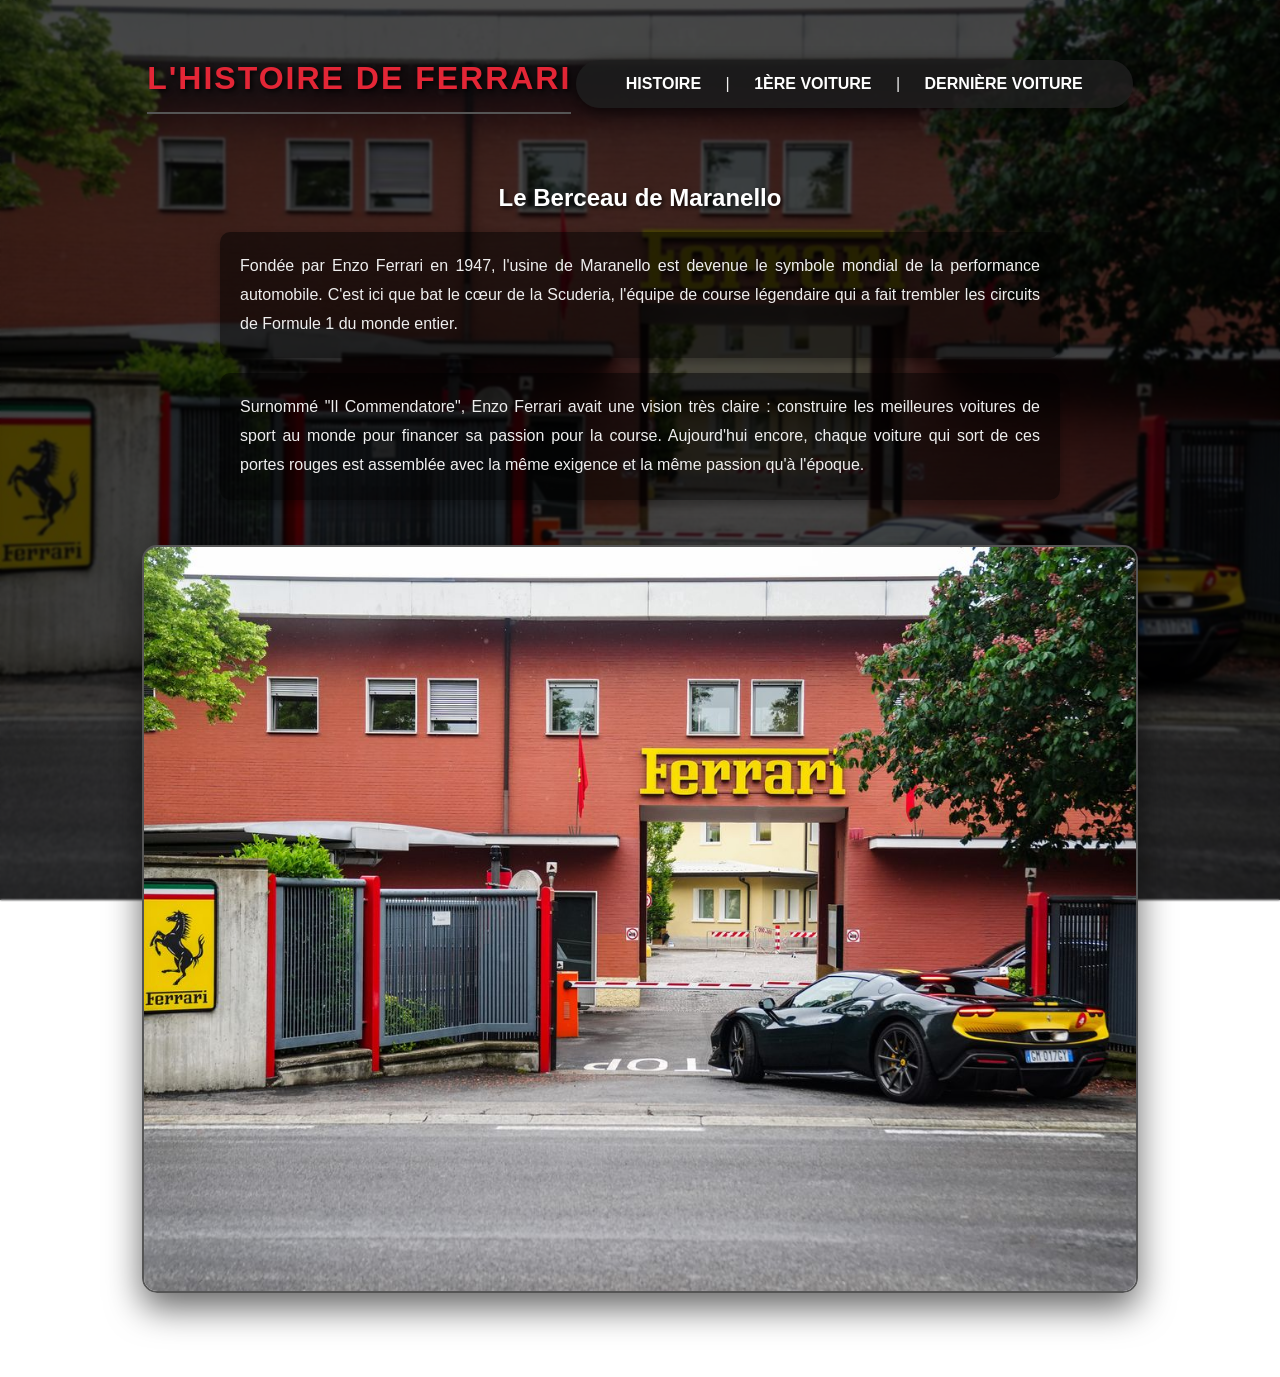
==== index.html @ eeda7532 "Add files via upload Mon site est prêt" ====
<!doctype html>
<html lang="fr">
<head>
    <meta charset="utf-8">
    <title>Ferrari - L'Histoire</title>
    <link rel="stylesheet" href="style.css" type="text/css" />
</head>
<body id="page-histoire">
    <div class="conteneur">
        <h1>L'HISTOIRE DE FERRARI</h1>
        <nav>
            <a href="index.html">HISTOIRE</a> | 
            <a href="premiere.html">1ÈRE VOITURE</a> | 
            <a href="derniere.html">DERNIÈRE VOITURE</a>
        </nav>

        <div>
            <h2>Le Berceau de Maranello</h2>
            <p>Fondée par Enzo Ferrari en 1947, l'usine de Maranello est devenue le symbole mondial de la performance automobile. C'est ici que bat le cœur de la Scuderia, l'équipe de course légendaire qui a fait trembler les circuits de Formule 1 du monde entier.</p>
            <p>Surnommé "Il Commendatore", Enzo Ferrari avait une vision très claire : construire les meilleures voitures de sport au monde pour financer sa passion pour la course. Aujourd'hui encore, chaque voiture qui sort de ces portes rouges est assemblée avec la même exigence et la même passion qu'à l'époque.</p>
            <img src="usine.jpg" alt="Usine Ferrari" />
        </div>
    </div>
</body>
</html>
---- style.css ----
/* --- CONFIGURATION DES FONDS SOMBRES (MODÉRÉS) --- */
body {
    color: #f0f0f0; 
    font-family: Verdana, sans-serif;
    text-align: center;
    margin: 0;
    background-size: cover;
    background-position: center;
    background-attachment: fixed;
}

/* Le filtre est NOIR à 70% pour bien voir la photo */
#page-histoire {
    background-image: linear-gradient(rgba(0, 0, 0, 0.7), rgba(0, 0, 0, 0.7)), url('usine.jpg');
}

#page-premiere {
    background-image: linear-gradient(rgba(0, 0, 0, 0.7), rgba(0, 0, 0, 0.7)), url('premiere.jpg');
}

#page-derniere {
    background-image: linear-gradient(rgba(0, 0, 0, 0.7), rgba(0, 0, 0, 0.7)), url('derniere.webp');
}

/* --- L'EFFET FLOUTÉ (1px) --- */
.conteneur {
    padding: 30px 20px;
    min-height: 100vh;
    backdrop-filter: blur(1px); 
}

/* --- LES TITRES --- */
h1 {
    color: #e32636; /* Le VRAI Rouge Ferrari est de retour ! */
    letter-spacing: 2px;
    border-bottom: 2px solid #555;
    padding-bottom: 15px;
    margin-bottom: 30px;
    display: inline-block; 
    text-shadow: 2px 2px 5px rgba(0,0,0,0.9); /* Ombre un peu plus forte pour que le rouge ressorte bien sur le fond */
}

h2 {
    color: #ffffff;
    margin-top: 40px;
    text-shadow: 2px 2px 4px rgba(0,0,0,0.8); 
}

/* --- LES PARAGRAPHES --- */
p {
    color: #eeeeee;
    line-height: 1.8;
    max-width: 800px;
    margin: 15px auto;
    text-align: justify;
    font-size: 16px;
    background-color: rgba(0, 0, 0, 0.5); 
    padding: 20px;
    border-radius: 10px;
    box-shadow: 0 4px 10px rgba(0,0,0,0.3);
}

/* --- LE MENU DE NAVIGATION --- */
nav {
    margin: 30px 0;
    padding: 15px 30px;
    background-color: rgba(30, 30, 30, 0.85); 
    border-radius: 30px;
    display: inline-block;
    box-shadow: 0 4px 15px rgba(0,0,0,0.6);
}

nav a {
    color: #ffffff;
    text-decoration: none;
    margin: 0 20px;
    font-weight: bold;
    font-size: 16px;
    display: inline-block; 
    transition: transform 0.3s ease, color 0.3s; 
}

nav a:hover {
    color: #e32636; 
    transform: scale(1.2); 
}

/* --- LES IMAGES --- */
img {
    max-width: 80%;
    border-radius: 15px;
    box-shadow: 0 15px 35px rgba(0, 0, 0, 0.6);
    margin-top: 30px;
    margin-bottom: 50px;
    border: 2px solid #555; 
    transition: transform 0.4s ease, border-color 0.4s ease;
}

img:hover {
    transform: scale(1.02);
    border-color: #e32636;
}

/* --- STYLE DE LA BULLE FERRARI --- */
.conteneur-bulle-ferrari {
    display: flex;
    justify-content: center;
    margin-top: 40px; 
    margin-bottom: 30px; 
}

.bulle-ferrari {
    display: inline-block;
    background-color: #ff2800; 
    color: #ffffff;
    padding: 15px 30px;
    font-family: 'Arial', sans-serif;
    font-size: 16px;
    font-weight: bold;
    text-decoration: none;
    border-radius: 50px; 
    box-shadow: 0 4px 10px rgba(255, 40, 0, 0.4); 
    transition: all 0.3s ease; 
}

.bulle-ferrari:hover {
    background-color: #cc2000; 
    transform: translateY(-3px) scale(1.02); 
    box-shadow: 0 6px 15px rgba(255, 40, 0, 0.6);
    color: #ffffff;
}
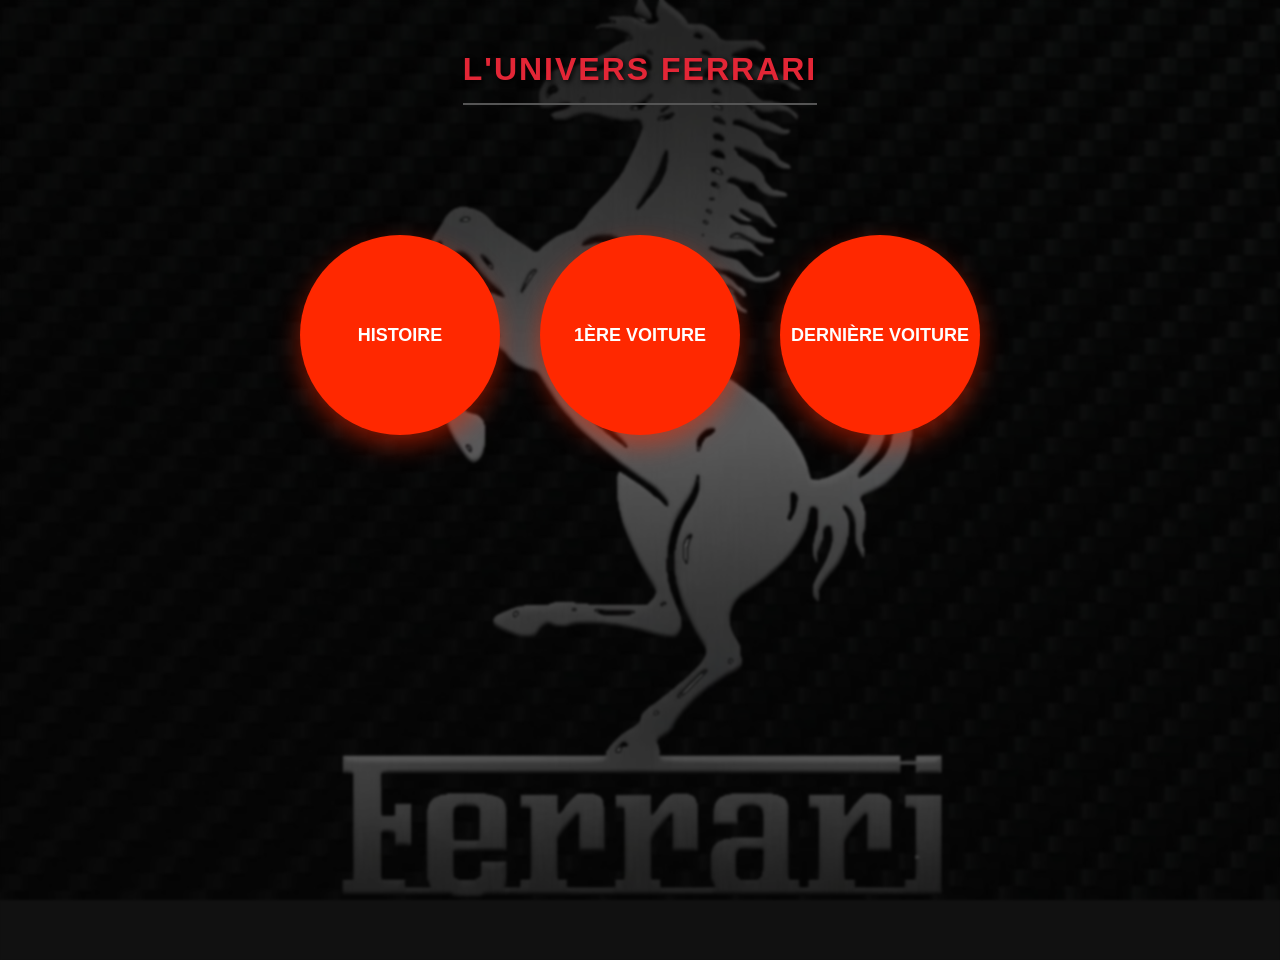
==== commit 56196a57: "Add files via upload" ====
--- a/index.html
+++ b/index.html
@@ -2,23 +2,17 @@
 <html lang="fr">
 <head>
     <meta charset="utf-8">
-    <title>Ferrari - L'Histoire</title>
+    <title>Ferrari - Accueil</title>
     <link rel="stylesheet" href="style.css" type="text/css" />
 </head>
-<body id="page-histoire">
+<body id="page-accueil">
     <div class="conteneur">
-        <h1>L'HISTOIRE DE FERRARI</h1>
-        <nav>
-            <a href="index.html">HISTOIRE</a> | 
-            <a href="premiere.html">1ÈRE VOITURE</a> | 
-            <a href="derniere.html">DERNIÈRE VOITURE</a>
-        </nav>
-
-        <div>
-            <h2>Le Berceau de Maranello</h2>
-            <p>Fondée par Enzo Ferrari en 1947, l'usine de Maranello est devenue le symbole mondial de la performance automobile. C'est ici que bat le cœur de la Scuderia, l'équipe de course légendaire qui a fait trembler les circuits de Formule 1 du monde entier.</p>
-            <p>Surnommé "Il Commendatore", Enzo Ferrari avait une vision très claire : construire les meilleures voitures de sport au monde pour financer sa passion pour la course. Aujourd'hui encore, chaque voiture qui sort de ces portes rouges est assemblée avec la même exigence et la même passion qu'à l'époque.</p>
-            <img src="usine.jpg" alt="Usine Ferrari" />
+        <h1>L'UNIVERS FERRARI</h1>
+        
+        <div class="accueil-bulles">
+            <a href="histoire.html" class="bulle-rouge">HISTOIRE</a>
+            <a href="premiere.html" class="bulle-rouge">1ÈRE VOITURE</a>
+            <a href="derniere.html" class="bulle-rouge">DERNIÈRE VOITURE</a>
         </div>
     </div>
 </body>
--- a/style.css
+++ b/style.css
@@ -1,4 +1,3 @@
-/* --- CONFIGURATION DES FONDS SOMBRES (MODÉRÉS) --- */
 body {
     color: #f0f0f0; 
     font-family: Verdana, sans-serif;
@@ -7,9 +6,13 @@
     background-size: cover;
     background-position: center;
     background-attachment: fixed;
+    background-color: #111;
 }
 
-/* Le filtre est NOIR à 70% pour bien voir la photo */
+#page-accueil {
+    background-image: linear-gradient(rgba(0, 0, 0, 0.6), rgba(0, 0, 0, 0.6)), url('logo_ferrari.webp');
+}
+
 #page-histoire {
     background-image: linear-gradient(rgba(0, 0, 0, 0.7), rgba(0, 0, 0, 0.7)), url('usine.jpg');
 }
@@ -22,22 +25,20 @@
     background-image: linear-gradient(rgba(0, 0, 0, 0.7), rgba(0, 0, 0, 0.7)), url('derniere.webp');
 }
 
-/* --- L'EFFET FLOUTÉ (1px) --- */
 .conteneur {
     padding: 30px 20px;
     min-height: 100vh;
     backdrop-filter: blur(1px); 
 }
 
-/* --- LES TITRES --- */
 h1 {
-    color: #e32636; /* Le VRAI Rouge Ferrari est de retour ! */
+    color: #e32636;
     letter-spacing: 2px;
     border-bottom: 2px solid #555;
     padding-bottom: 15px;
     margin-bottom: 30px;
     display: inline-block; 
-    text-shadow: 2px 2px 5px rgba(0,0,0,0.9); /* Ombre un peu plus forte pour que le rouge ressorte bien sur le fond */
+    text-shadow: 2px 2px 5px rgba(0,0,0,0.9);
 }
 
 h2 {
@@ -46,7 +47,6 @@
     text-shadow: 2px 2px 4px rgba(0,0,0,0.8); 
 }
 
-/* --- LES PARAGRAPHES --- */
 p {
     color: #eeeeee;
     line-height: 1.8;
@@ -60,7 +60,6 @@
     box-shadow: 0 4px 10px rgba(0,0,0,0.3);
 }
 
-/* --- LE MENU DE NAVIGATION --- */
 nav {
     margin: 30px 0;
     padding: 15px 30px;
@@ -85,7 +84,6 @@
     transform: scale(1.2); 
 }
 
-/* --- LES IMAGES --- */
 img {
     max-width: 80%;
     border-radius: 15px;
@@ -101,7 +99,6 @@
     border-color: #e32636;
 }
 
-/* --- STYLE DE LA BULLE FERRARI --- */
 .conteneur-bulle-ferrari {
     display: flex;
     justify-content: center;
@@ -128,4 +125,35 @@
     transform: translateY(-3px) scale(1.02); 
     box-shadow: 0 6px 15px rgba(255, 40, 0, 0.6);
     color: #ffffff;
+}
+
+.accueil-bulles {
+    display: flex;
+    justify-content: center;
+    align-items: center;
+    gap: 40px;
+    margin-top: 100px;
+    flex-wrap: wrap;
+}
+
+.bulle-rouge {
+    display: flex;
+    align-items: center;
+    justify-content: center;
+    width: 200px;
+    height: 200px;
+    background-color: #ff2800;
+    color: #ffffff;
+    text-decoration: none;
+    font-weight: bold;
+    font-size: 18px;
+    border-radius: 50%;
+    box-shadow: 0 10px 25px rgba(255, 40, 0, 0.5);
+    transition: transform 0.4s ease, background-color 0.4s ease, box-shadow 0.4s ease;
+}
+
+.bulle-rouge:hover {
+    transform: scale(1.2);
+    background-color: #cc2000;
+    box-shadow: 0 15px 35px rgba(255, 40, 0, 0.7);
 }
